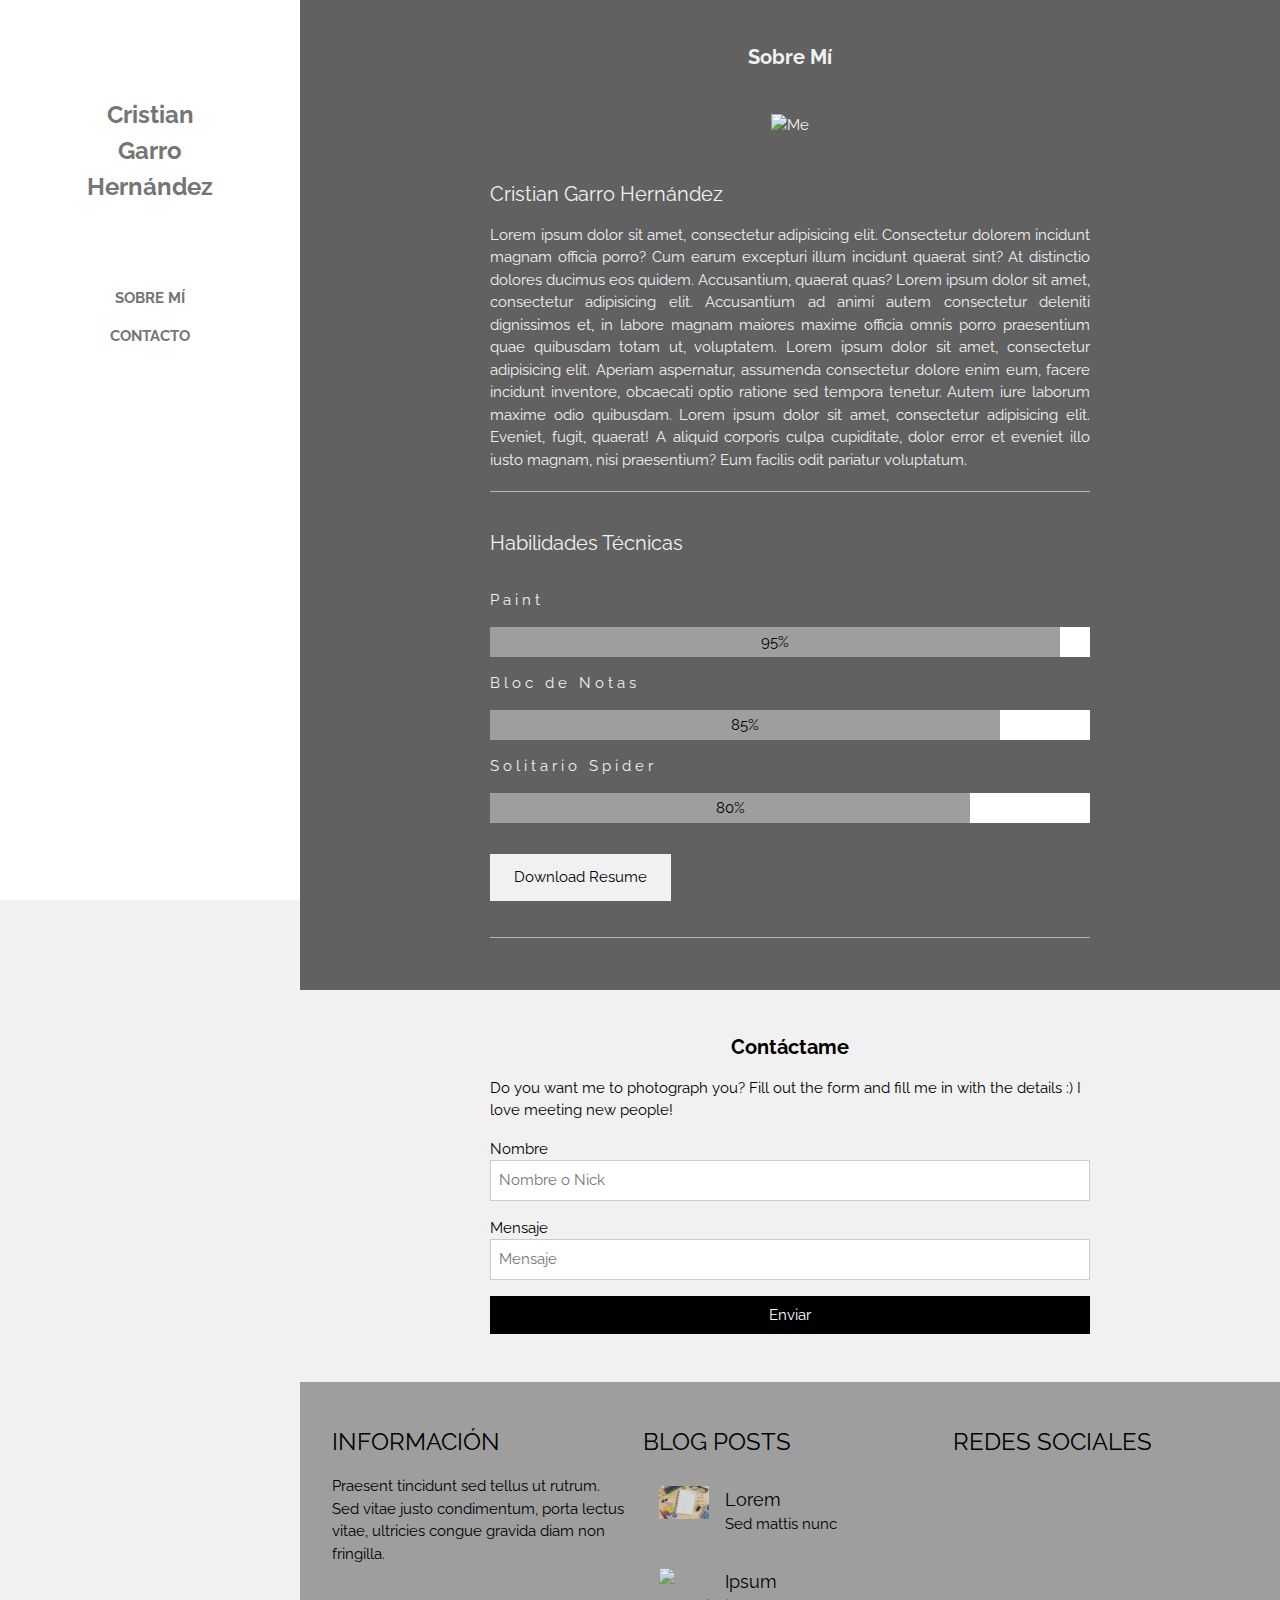
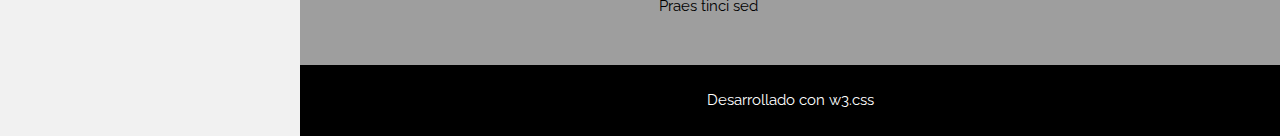
==== index.html @ d41e89d1 "Agregado de img y actualizado de index.html" ====
<!DOCTYPE html>
<html lang="en">
<title>Mi Página</title>
<meta charset="UTF-8">
<meta name="viewport" content="width=device-width, initial-scale=1">
<link rel="stylesheet" href="https://www.w3schools.com/w3css/4/w3.css">
<link rel="stylesheet" href="https://fonts.googleapis.com/css?family=Raleway">
<link rel="stylesheet" href="https://use.fontawesome.com/releases/v5.7.1/css/all.css" integrity="sha384-fnmOCqbTlWIlj8LyTjo7mOUStjsKC4pOpQbqyi7RrhN7udi9RwhKkMHpvLbHG9Sr" crossorigin="anonymous">
<link rel="shortcut icon" type="image/x-icon" href="img/icono.jpg" />
<style>
    body,h1,h2,h3,h4,h5 {font-family: "Raleway", sans-serif}
    .w3-third img{margin-bottom: -6px; opacity: 0.8; cursor: pointer}
    .w3-third img:hover{opacity: 1}
</style>
<body class="w3-light-grey w3-content" style="max-width:1600px">

<!-- Sidebar/menu -->
<nav class="w3-sidebar w3-bar-block w3-white w3-animate-left w3-text-grey w3-collapse w3-top w3-center" style="z-index:3;width:300px;font-weight:bold" id="mySidebar"><br>
    <h3 class="w3-padding-64 w3-center"><b>Cristian<br>Garro<br>Hernández</b></h3>
    <a href="javascript:void(0)" onclick="w3_close()" class="w3-bar-item w3-button w3-padding w3-hide-large">CLOSE</a>
    <!--<a href="#" onclick="w3_close()" class="w3-bar-item w3-button">PORTFOLIO</a>-->
    <a href="#about" onclick="w3_close()" class="w3-bar-item w3-button">SOBRE MÍ</a>
    <a href="#contact" onclick="w3_close()" class="w3-bar-item w3-button">CONTACTO</a>
</nav>

<!-- Top menu on small screens -->
<header class="w3-container w3-top w3-hide-large w3-white w3-xlarge w3-padding-16">
    <span class="w3-left w3-padding">Cristian Garro</span>
    <a href="javascript:void(0)" class="w3-right w3-button w3-white" onclick="w3_open()">☰</a>
</header>

<!-- Overlay effect when opening sidebar on small screens -->
<div class="w3-overlay w3-hide-large w3-animate-opacity" onclick="w3_close()" style="cursor:pointer" title="close side menu" id="myOverlay"></div>

<!-- !PAGE CONTENT! -->
<div class="w3-main" style="margin-left:300px">

    <!-- Push down content on small screens -->
    <div class="w3-hide-large" style="margin-top:83px"></div>



    <!-- Modal for full size images on click-->
    <div id="modal01" class="w3-modal w3-black" style="padding-top:0" onclick="this.style.display='none'">
        <span class="w3-button w3-black w3-xlarge w3-display-topright">×</span>
        <div class="w3-modal-content w3-animate-zoom w3-center w3-transparent w3-padding-64">
            <img id="img01" class="w3-image">
            <p id="caption"></p>
        </div>
    </div>

    <!-- About section -->
    <div class="w3-container w3-dark-grey w3-center w3-text-light-grey w3-padding-32" id="about">
        <h4><b>Sobre Mí</b></h4>
        <img src="C:\Users\Public\Pictures\Sample Pictures/koala.jpg" alt="Me" class="w3-image w3-padding-32" width="600" height="650">
        <div class="w3-content w3-justify" style="max-width:600px">
            <h4>Cristian Garro Hernández</h4>
            <p>
                Lorem ipsum dolor sit amet, consectetur adipisicing elit. Consectetur dolorem incidunt magnam officia porro? Cum earum excepturi illum incidunt quaerat sint? At distinctio dolores ducimus eos quidem. Accusantium, quaerat quas?
                Lorem ipsum dolor sit amet, consectetur adipisicing elit. Accusantium ad animi autem consectetur deleniti dignissimos et, in labore magnam maiores maxime officia omnis porro praesentium quae quibusdam totam ut, voluptatem.
                Lorem ipsum dolor sit amet, consectetur adipisicing elit. Aperiam aspernatur, assumenda consectetur dolore enim eum, facere incidunt inventore, obcaecati optio ratione sed tempora tenetur. Autem iure laborum maxime odio quibusdam.
                Lorem ipsum dolor sit amet, consectetur adipisicing elit. Eveniet, fugit, quaerat! A aliquid corporis culpa cupiditate, dolor error et eveniet illo iusto magnam, nisi praesentium? Eum facilis odit pariatur voluptatum.
            </p>

            <hr class="w3-opacity">
            <h4 class="w3-padding-16">Habilidades Técnicas</h4>
            <p class="w3-wide">Paint</p>
            <div class="w3-white">
                <div class="w3-container w3-padding-small w3-center w3-grey" style="width:95%">95%</div>
            </div>
            <p class="w3-wide">Bloc de Notas</p>
            <div class="w3-white">
                <div class="w3-container w3-padding-small w3-center w3-grey" style="width:85%">85%</div>
            </div>
            <p class="w3-wide">Solitario Spider</p>
            <div class="w3-white">
                <div class="w3-container w3-padding-small w3-center w3-grey" style="width:80%">80%</div>
            </div>
            <p><button class="w3-button w3-light-grey w3-padding-large w3-margin-top w3-margin-bottom">Download Resume</button></p>
            <hr class="w3-opacity">

        </div>
    </div>

    <!-- Contact section -->
    <div class="w3-container w3-light-grey w3-padding-32 w3-padding-large" id="contact">
        <div class="w3-content" style="max-width:600px">
            <h4 class="w3-center"><b>Contáctame</b></h4>
            <p>Do you want me to photograph you? Fill out the form and fill me in with the details :) I love meeting new people!</p>
            <form method="POST" action="https://formspree.io/nanow1021@gmail.com">
                <div class="w3-section">
                    <label>Nombre</label>
                    <input class="w3-input w3-border" type="text" name="name" placeholder="Nombre o Nick">
                </div>
                <div class="w3-section">
                    <label>Mensaje</label>
                    <input class="w3-input w3-border" type="text" name="message" placeholder="Mensaje">
                </div>
                <button type="submit" class="w3-button w3-block w3-black w3-margin-bottom">Enviar</button>
            </form>


        </div>
    </div>

    <!-- Footer -->
    <footer class="w3-container w3-padding-32 w3-grey">
        <div class="w3-row-padding">
            <div class="w3-third">
                <h3>INFORMACIÓN</h3>
                <p>Praesent tincidunt sed tellus ut rutrum. Sed vitae justo condimentum, porta lectus vitae, ultricies congue gravida diam non fringilla.</p>
            </div>

            <div class="w3-third">
                <h3>BLOG POSTS</h3>
                <ul class="w3-ul">
                    <a href="https://www.google.cl/" style="text-decoration: none">
                        <li class="w3-padding-16 w3-hover-black">
                            <img src="img/escritorio.jpg" class="w3-left w3-margin-right" style="width:50px">
                            <span class="w3-large">Lorem</span><br>
                            <span>Sed mattis nunc</span>
                        </li>
                    </a>
                    <li class="w3-padding-16 w3-hover-black">
                        <img src="/w3images/gondol.jpg" class="w3-left w3-margin-right" style="width:50px">
                        <span class="w3-large">Ipsum</span><br>
                        <span>Praes tinci sed</span>
                    </li>
                </ul>
            </div>

            <div class="w3-third">

                <h3>REDES SOCIALES</h3>
                <p>
                    <span class="w3-tag w3-grey w3-xxlarge w3-margin-bottom">
                        <a href="https://www.facebook.com/">
                            <i class="fab fa-facebook w3-hover-opacity"></i>
                        </a>
                    </span>
                    <span class="w3-tag w3-grey w3-xxlarge w3-margin-bottom">
                        <a href="https://www.instagram.com/">
                            <i class="fab fa-instagram w3-hover-opacity"></i>
                        </a>
                    </span>
                    <span class="w3-tag w3-grey w3-xxlarge w3-margin-bottom">
                        <a href="https://www.twitter.com/">
                            <i class="fab fa-twitter w3-hover-opacity"></i>
                        </a>
                    </span>
                    <br>
                    <span class="w3-tag w3-grey w3-xxlarge w3-margin-bottom">
                        <a href="https://cl.linkedin.com/">
                            <i class="fab fa-linkedin w3-hover-opacity"></i>
                        </a>
                    </span>
                    <span class="w3-tag w3-grey w3-xxlarge w3-margin-bottom">
                        <a href="https://github.com/">
                            <i class="fab fa-github w3-hover-opacity"></i>
                        </a>
                    </span>
                    <span class="w3-tag w3-grey w3-xxlarge w3-margin-bottom">
                        <a href="https://www.youtube.com/">
                            <i class="fab fa-youtube w3-hover-opacity"></i>
                        </a>
                    </span>
                </p>
            </div>
        </div>
    </footer>

    <div class="w3-black w3-center w3-padding-24">Desarrollado con <a href="https://www.w3schools.com/w3css/default.asp" title="W3.CSS" target="_blank" class="w3-hover-opacity" style="text-decoration: none">w3.css</a></div>

    <!-- End page content -->
</div>

<script>
    // Script to open and close sidebar
    function w3_open() {
        document.getElementById("mySidebar").style.display = "block";
        document.getElementById("myOverlay").style.display = "block";
    }

    function w3_close() {
        document.getElementById("mySidebar").style.display = "none";
        document.getElementById("myOverlay").style.display = "none";
    }

    // Modal Image Gallery
    function onClick(element) {
        document.getElementById("img01").src = element.src;
        document.getElementById("modal01").style.display = "block";
        var captionText = document.getElementById("caption");
        captionText.innerHTML = element.alt;
    }

</script>


</body>
</html>
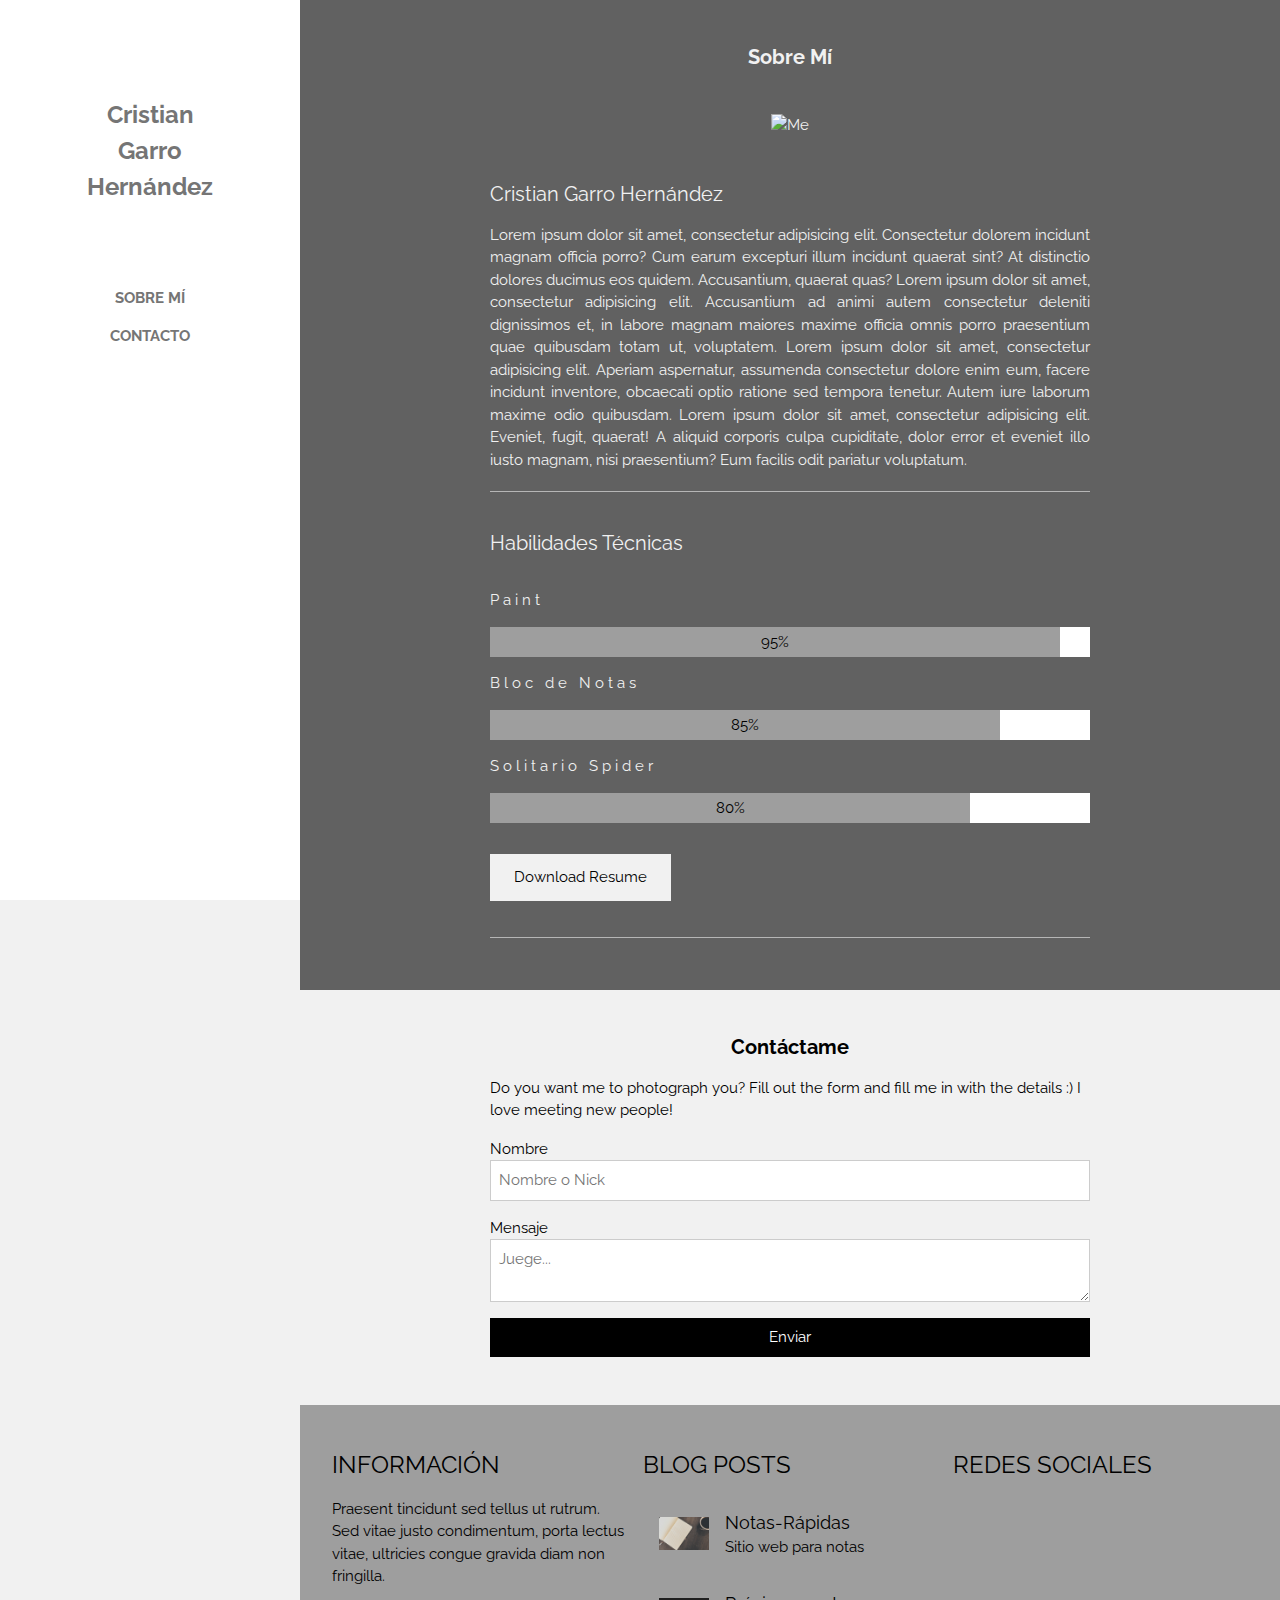
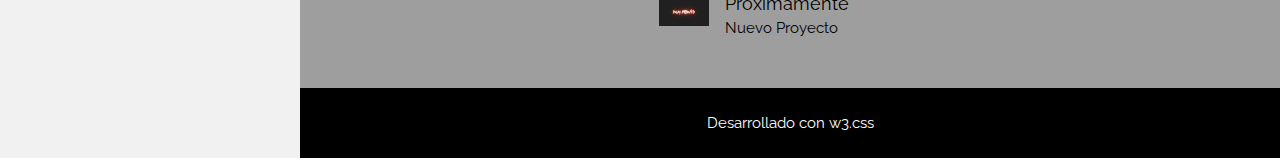
==== commit d97486df: "Actualizar" ====
--- a/index.html
+++ b/index.html
@@ -1,17 +1,14 @@
 <!DOCTYPE html>
 <html lang="en">
+<link rel="stylesheet" href="css/style.css">
 <title>Mi Página</title>
 <meta charset="UTF-8">
 <meta name="viewport" content="width=device-width, initial-scale=1">
 <link rel="stylesheet" href="https://www.w3schools.com/w3css/4/w3.css">
 <link rel="stylesheet" href="https://fonts.googleapis.com/css?family=Raleway">
 <link rel="stylesheet" href="https://use.fontawesome.com/releases/v5.7.1/css/all.css" integrity="sha384-fnmOCqbTlWIlj8LyTjo7mOUStjsKC4pOpQbqyi7RrhN7udi9RwhKkMHpvLbHG9Sr" crossorigin="anonymous">
-<link rel="shortcut icon" type="image/x-icon" href="img/icono.jpg" />
-<style>
-    body,h1,h2,h3,h4,h5 {font-family: "Raleway", sans-serif}
-    .w3-third img{margin-bottom: -6px; opacity: 0.8; cursor: pointer}
-    .w3-third img:hover{opacity: 1}
-</style>
+<link rel="stylesheet" href="css/style.css">
+<link rel="shortcut icon" type="image/x-icon" href="img/icono.png " />
 <body class="w3-light-grey w3-content" style="max-width:1600px">
 
 <!-- Sidebar/menu -->
@@ -25,7 +22,7 @@
 
 <!-- Top menu on small screens -->
 <header class="w3-container w3-top w3-hide-large w3-white w3-xlarge w3-padding-16">
-    <span class="w3-left w3-padding">Cristian Garro</span>
+    <span class="w3-left w3-padding">Nano</span>
     <a href="javascript:void(0)" class="w3-right w3-button w3-white" onclick="w3_open()">☰</a>
 </header>
 
@@ -52,7 +49,7 @@
     <!-- About section -->
     <div class="w3-container w3-dark-grey w3-center w3-text-light-grey w3-padding-32" id="about">
         <h4><b>Sobre Mí</b></h4>
-        <img src="C:\Users\Public\Pictures\Sample Pictures/koala.jpg" alt="Me" class="w3-image w3-padding-32" width="600" height="650">
+        <img src="img/me.jpg" alt="Me" class="w3-image w3-padding-32" width="600" height="650">
         <div class="w3-content w3-justify" style="max-width:600px">
             <h4>Cristian Garro Hernández</h4>
             <p>
@@ -94,7 +91,7 @@
                 </div>
                 <div class="w3-section">
                     <label>Mensaje</label>
-                    <input class="w3-input w3-border" type="text" name="message" placeholder="Mensaje">
+                    <textarea class="w3-input w3-border" type="text" name="message" placeholder="Juege..."></textarea>
                 </div>
                 <button type="submit" class="w3-button w3-block w3-black w3-margin-bottom">Enviar</button>
             </form>
@@ -114,18 +111,20 @@
             <div class="w3-third">
                 <h3>BLOG POSTS</h3>
                 <ul class="w3-ul">
-                    <a href="https://www.google.cl/" style="text-decoration: none">
+                    <a href="http://notas-rapidas.website/">
                         <li class="w3-padding-16 w3-hover-black">
-                            <img src="img/escritorio.jpg" class="w3-left w3-margin-right" style="width:50px">
-                            <span class="w3-large">Lorem</span><br>
-                            <span>Sed mattis nunc</span>
+                            <img src="img/escritorio1.jpg" class="w3-left w3-margin-right" style="width:50pX; padding-top: 8px">
+                            <span class="w3-large">Notas-Rápidas</span><br>
+                            <span>Sitio web para notas</span>
                         </li>
                     </a>
-                    <li class="w3-padding-16 w3-hover-black">
-                        <img src="/w3images/gondol.jpg" class="w3-left w3-margin-right" style="width:50px">
-                        <span class="w3-large">Ipsum</span><br>
-                        <span>Praes tinci sed</span>
-                    </li>
+                    <a href="http://www.google.cl/">
+                        <li class="w3-padding-16 w3-hover-black">
+                            <img src="img/proximamente.jpg" class="w3-left w3-margin-right" style="width:50px; padding-top: 8px">
+                            <span class="w3-large">Próximamente</span><br>
+                            <span>Nuevo Proyecto</span>
+                        </li>
+                    </a>
                 </ul>
             </div>
 
@@ -169,7 +168,7 @@
         </div>
     </footer>
 
-    <div class="w3-black w3-center w3-padding-24">Desarrollado con <a href="https://www.w3schools.com/w3css/default.asp" title="W3.CSS" target="_blank" class="w3-hover-opacity" style="text-decoration: none">w3.css</a></div>
+    <div class="w3-black w3-center w3-padding-24">Desarrollado con <a href="https://www.w3schools.com/w3css/default.asp" title="W3.CSS" target="_blank" class="w3-hover-opacity">w3.css</a></div>
 
     <!-- End page content -->
 </div>
--- a/css/style.css
+++ b/css/style.css
@@ -0,0 +1,15 @@
+body,h1,h2,h3,h4,h5{
+    font-family: "Raleway", sans-serif;
+}
+
+.w3-third img {
+    margin-bottom: -6px; opacity: 0.8; cursor: pointer;
+}
+
+.w3-third img:hover{
+    opacity: 1;
+}
+
+a{
+    text-decoration: none;
+}
--- a/css/style.css
+++ b/css/style.css
@@ -0,0 +1,15 @@
+body,h1,h2,h3,h4,h5{
+    font-family: "Raleway", sans-serif;
+}
+
+.w3-third img {
+    margin-bottom: -6px; opacity: 0.8; cursor: pointer;
+}
+
+.w3-third img:hover{
+    opacity: 1;
+}
+
+a{
+    text-decoration: none;
+}
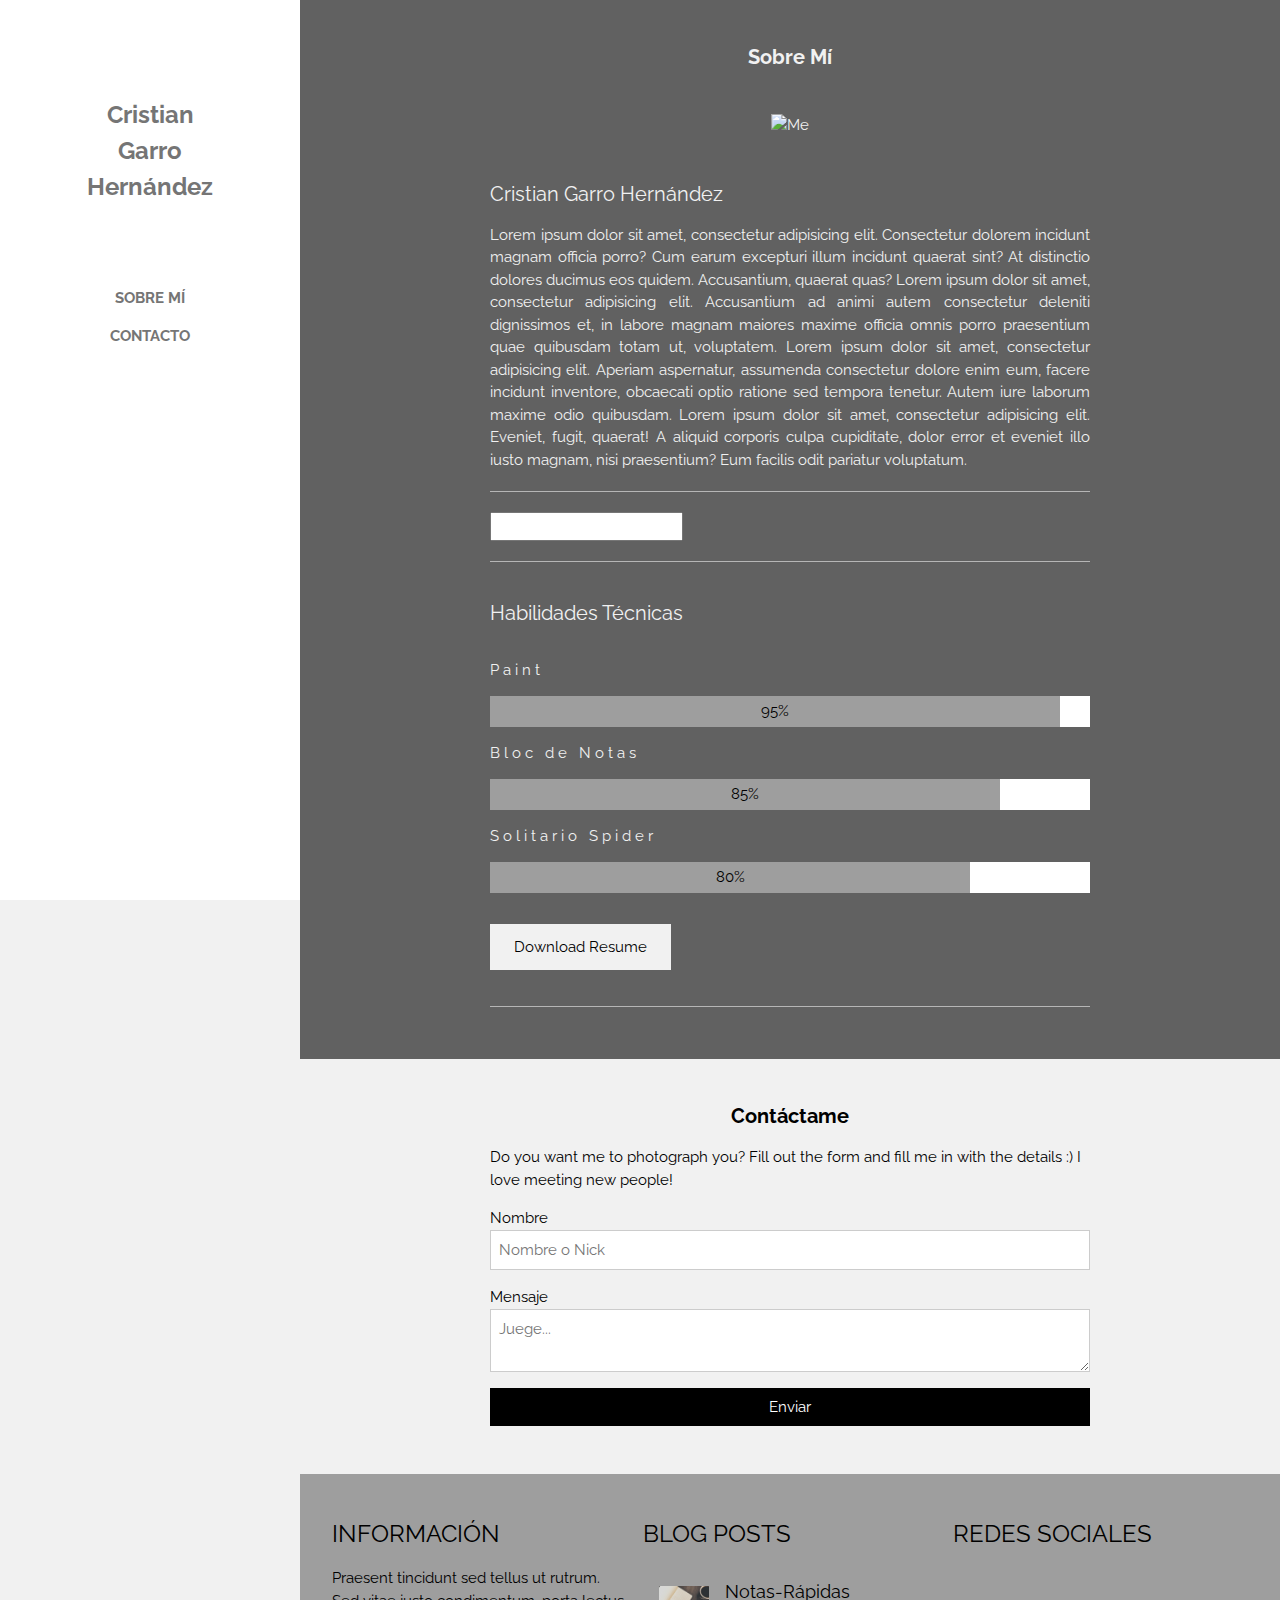
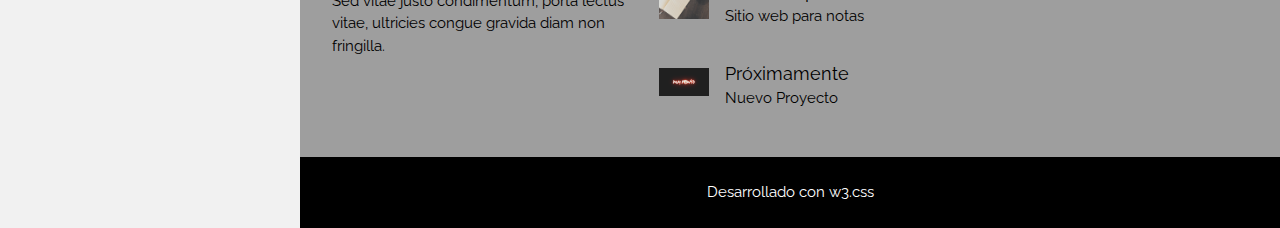
==== commit 9b954740: "Update index.html" ====
--- a/index.html
+++ b/index.html
@@ -59,6 +59,8 @@
                 Lorem ipsum dolor sit amet, consectetur adipisicing elit. Eveniet, fugit, quaerat! A aliquid corporis culpa cupiditate, dolor error et eveniet illo iusto magnam, nisi praesentium? Eum facilis odit pariatur voluptatum.
             </p>
 
+            <hr class="w3-opacity">
+                            <input type="text">
             <hr class="w3-opacity">
             <h4 class="w3-padding-16">Habilidades Técnicas</h4>
             <p class="w3-wide">Paint</p>
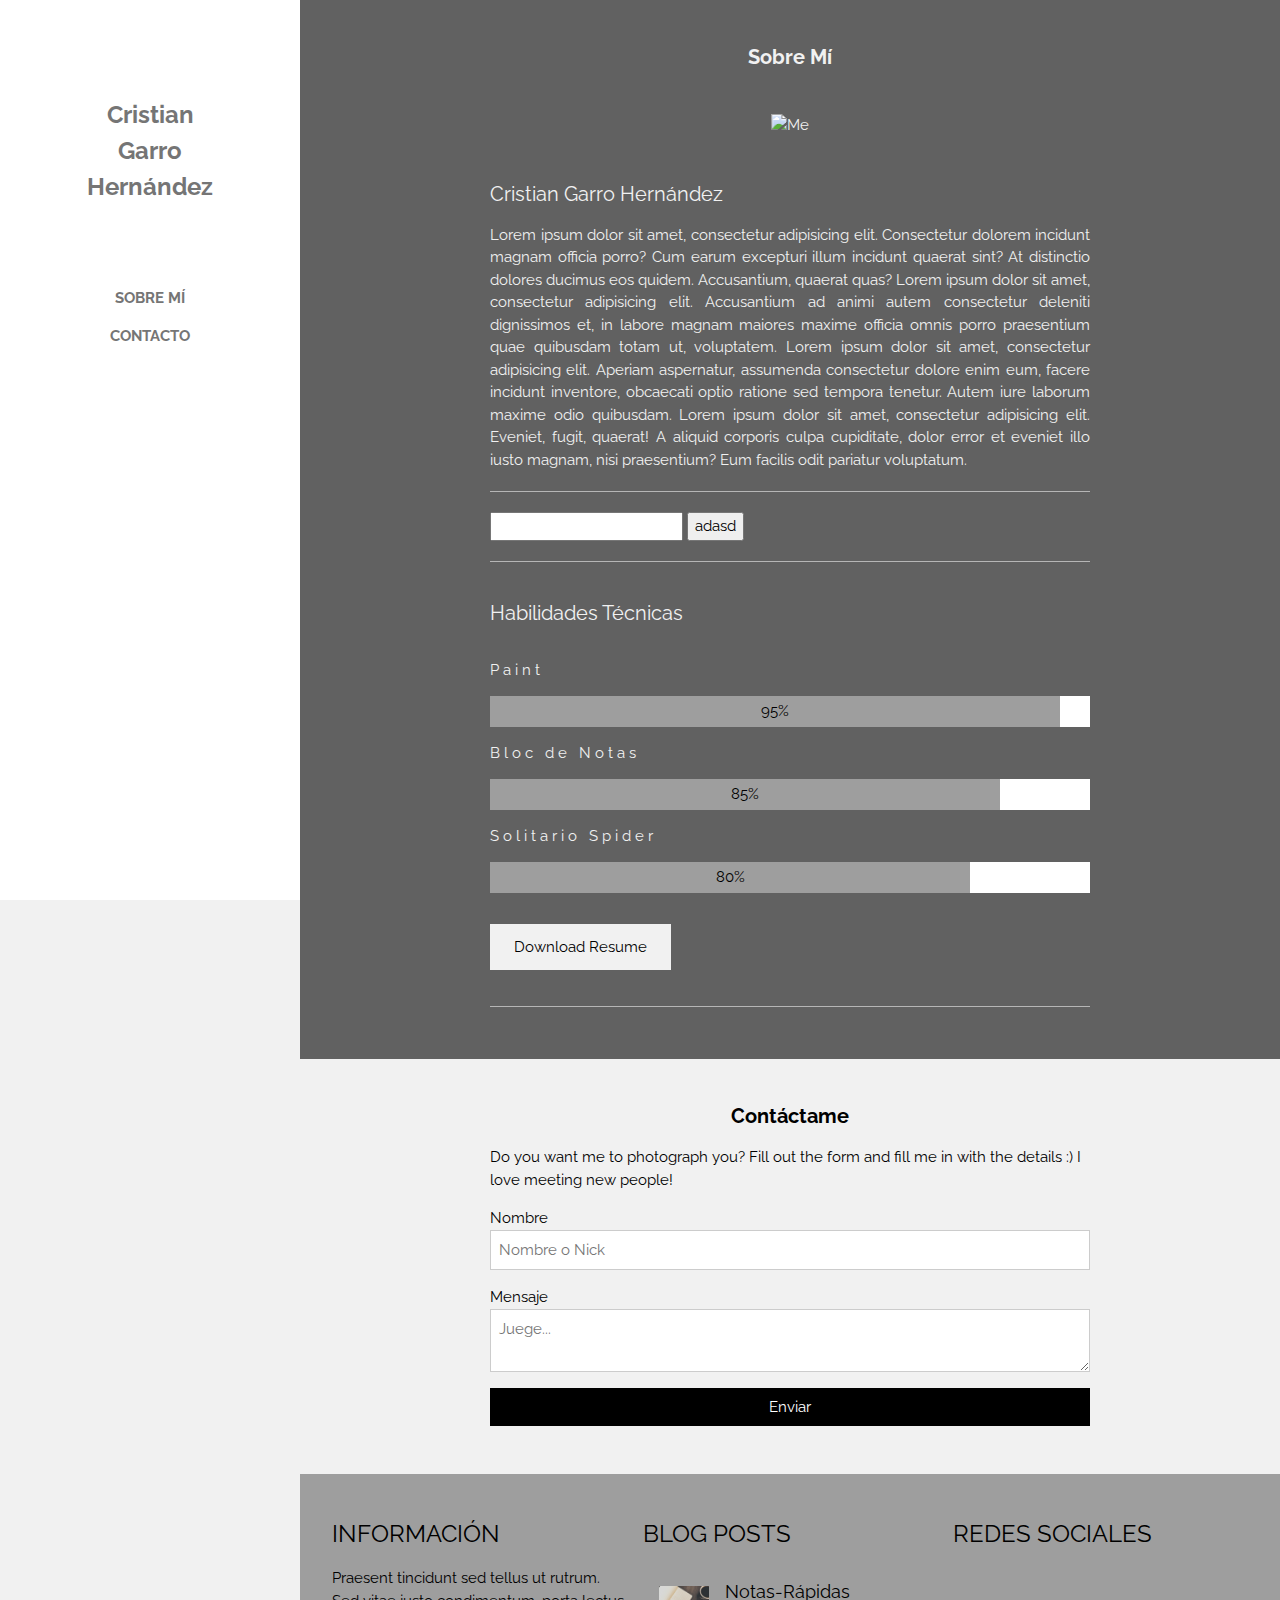
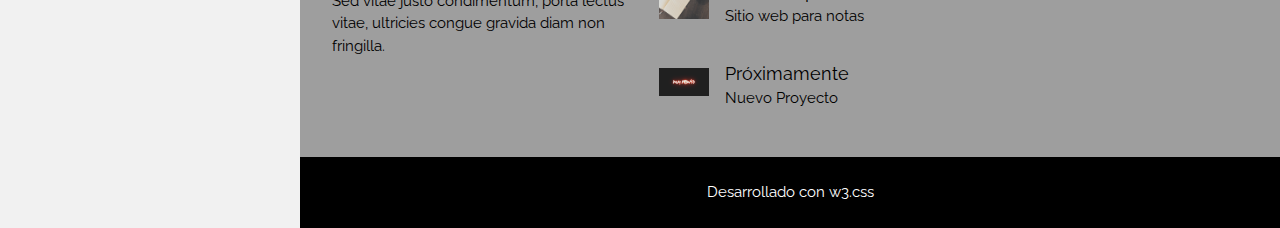
==== commit 43242f5c: "Update index.html" ====
--- a/index.html
+++ b/index.html
@@ -60,7 +60,8 @@
             </p>
 
             <hr class="w3-opacity">
-                            <input type="text">
+                <input id="input" type="text">
+                <button onclick="onClickButton()">adasd</button>
             <hr class="w3-opacity">
             <h4 class="w3-padding-16">Habilidades Técnicas</h4>
             <p class="w3-wide">Paint</p>
@@ -195,6 +196,15 @@
         captionText.innerHTML = element.alt;
     }
 
+    function onClickButton(){
+        var text = document.getElementById("input").value;
+        // alert(text);
+
+        fetch('https://mindicador.cl/api')
+            .then((response) => response.json())
+            .then((data) => alert(JSON.stringify(data)));
+    }
+
 </script>
 
 
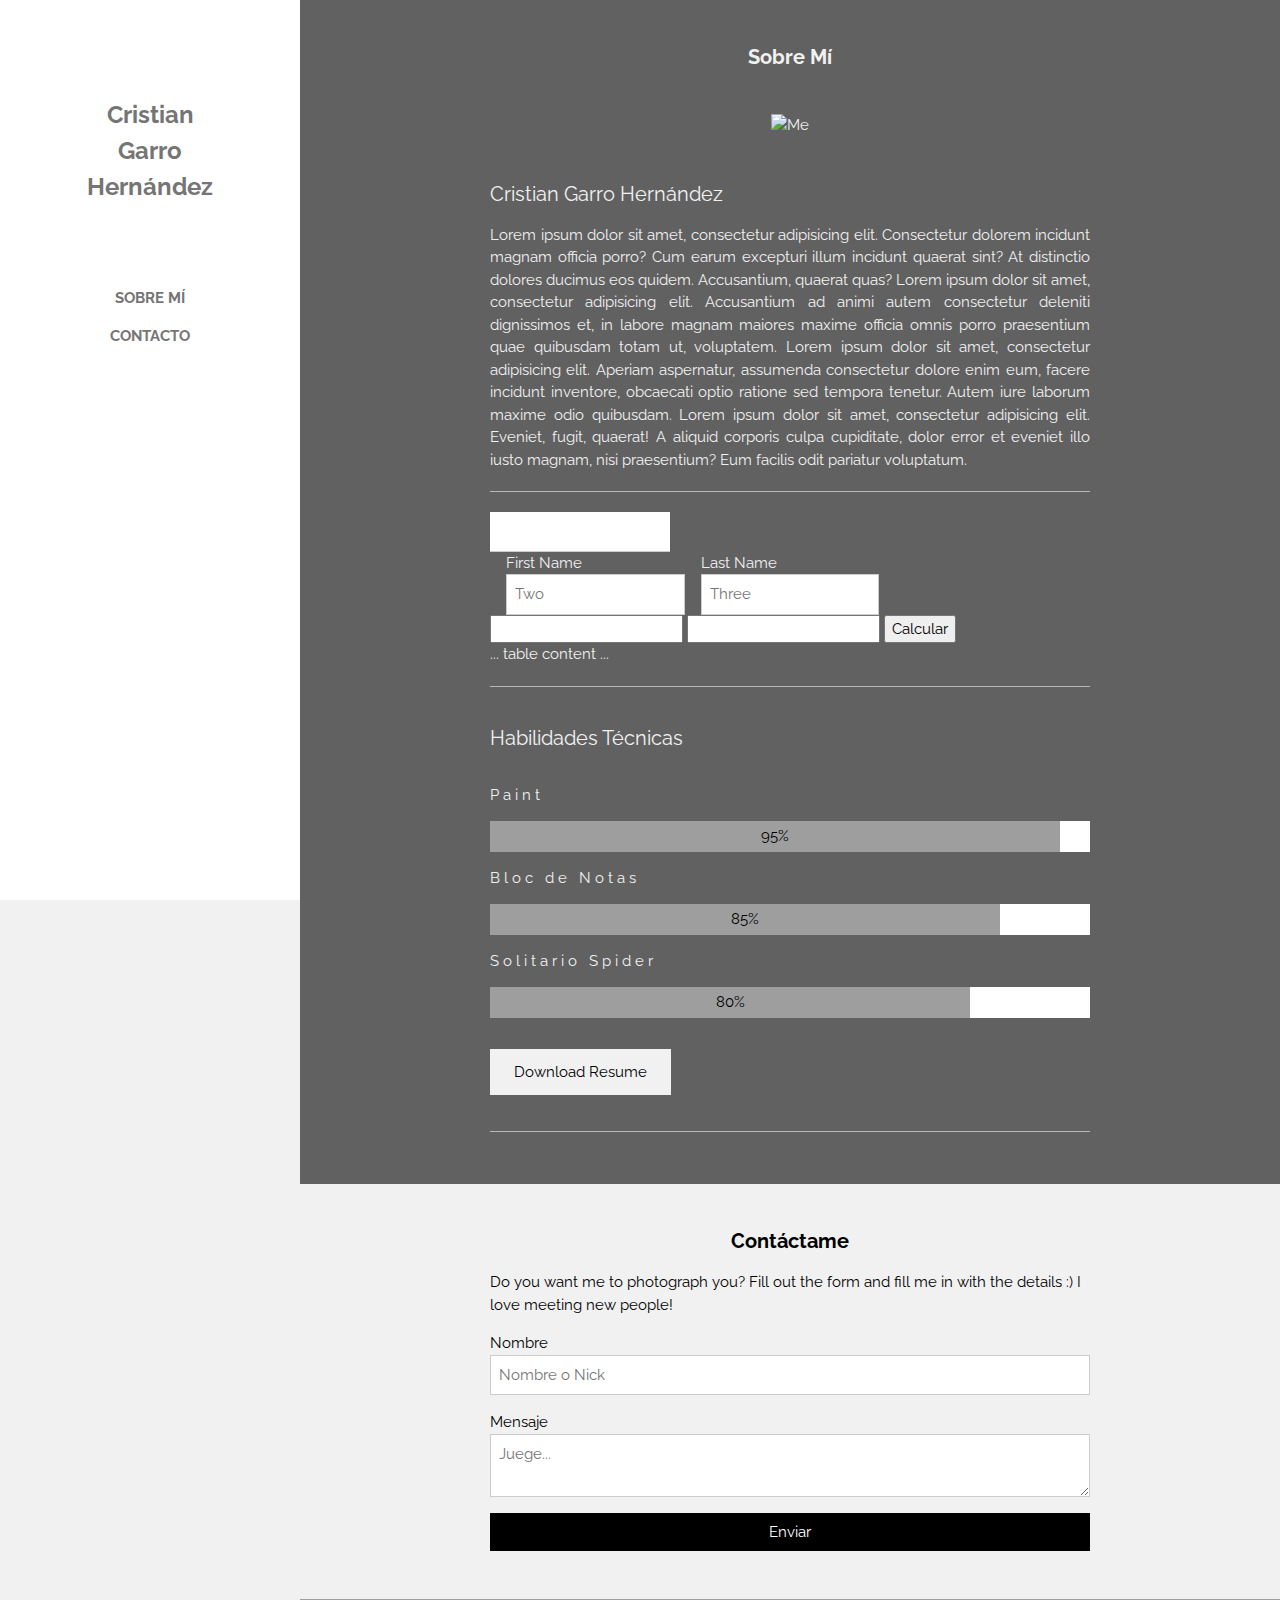
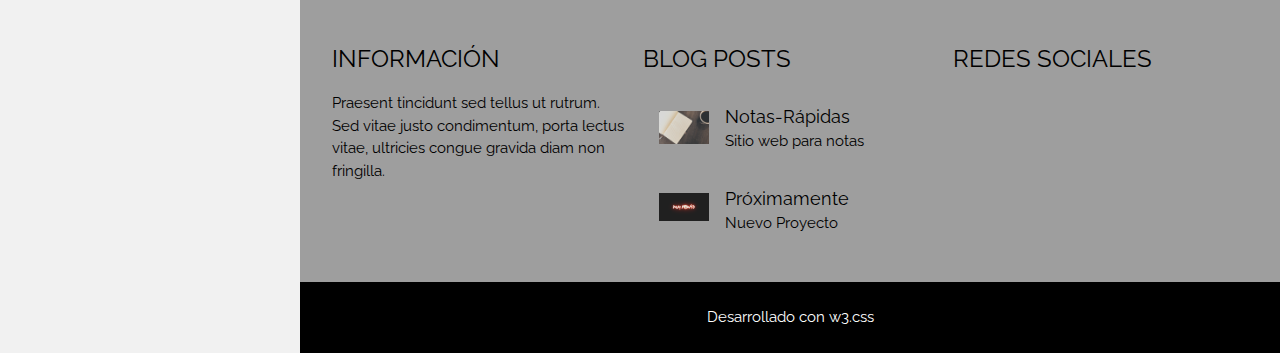
==== commit c3306c2c: "Update index.html" ====
--- a/index.html
+++ b/index.html
@@ -60,8 +60,32 @@
             </p>
 
             <hr class="w3-opacity">
-                <input id="input" type="text">
-                <button onclick="onClickButton()">adasd</button>
+            
+            <input class="w3-input w3-animate-input" type="text" style="width:30%">
+
+            <div class="w3-row-padding">
+                <div class="w3-third">
+                  <label>First Name</label>
+                  <input class="w3-input w3-border" type="text" placeholder="Two">
+                </div>
+                <div class="w3-third">
+                  <label>Last Name</label>
+                  <input class="w3-input w3-border" type="text" placeholder="Three">
+                </div>
+              </div>
+
+
+                <input id="valor-in" type="number">
+                <input id="input2" type="text">
+                <button onclick="getValues()">Calcular</button>
+
+
+                <div class="w3-responsive">
+                    <table class="w3-table-all">
+                      ... table content ...
+                    </table>
+                  </div>
+
             <hr class="w3-opacity">
             <h4 class="w3-padding-16">Habilidades Técnicas</h4>
             <p class="w3-wide">Paint</p>
@@ -196,14 +220,41 @@
         captionText.innerHTML = element.alt;
     }
 
-    function onClickButton(){
-        var text = document.getElementById("input").value;
-        // alert(text);
+    function formatNumber(floatValue = 0, decimals = 0, multiplier = 1) {
+        let floatMultiplied = floatValue * multiplier;
+        let stringFloat = floatMultiplied + "";
+        let arraySplitFloat = stringFloat.split(".");
+        let decimalsValue = "0";
+        if (arraySplitFloat.length > 1) {
+            decimalsValue = arraySplitFloat[1].slice(0, decimals);
+        }
+        let integerValue = arraySplitFloat[0];
+        let arrayFullStringValue = [integerValue, decimalsValue];
+        let FullStringValue = arrayFullStringValue.join(".")
+        let floatFullValue = parseFloat(FullStringValue) + "";
+        let formatFloatFullValue = new Intl.NumberFormat('es-ES', { minimumFractionDigits: decimals }).format(floatFullValue);
+        return formatFloatFullValue;
+
+    }
+
+    function getValues(){
+        // Valor a calcular
+        var valorIn = document.getElementById("valor-in").value;
+        
 
         fetch('https://mindicador.cl/api')
             .then((response) => response.json())
-            .then((data) => alert(JSON.stringify(data)));
-    }
+            .then((data) => {
+                let uf = data.uf;
+                let valor = uf.valor;
+                let total = valor * text;
+
+                total = formatNumber(total, 2);
+                document.getElementById("input2").value = total;
+            });
+    }
+
+
 
 </script>
 
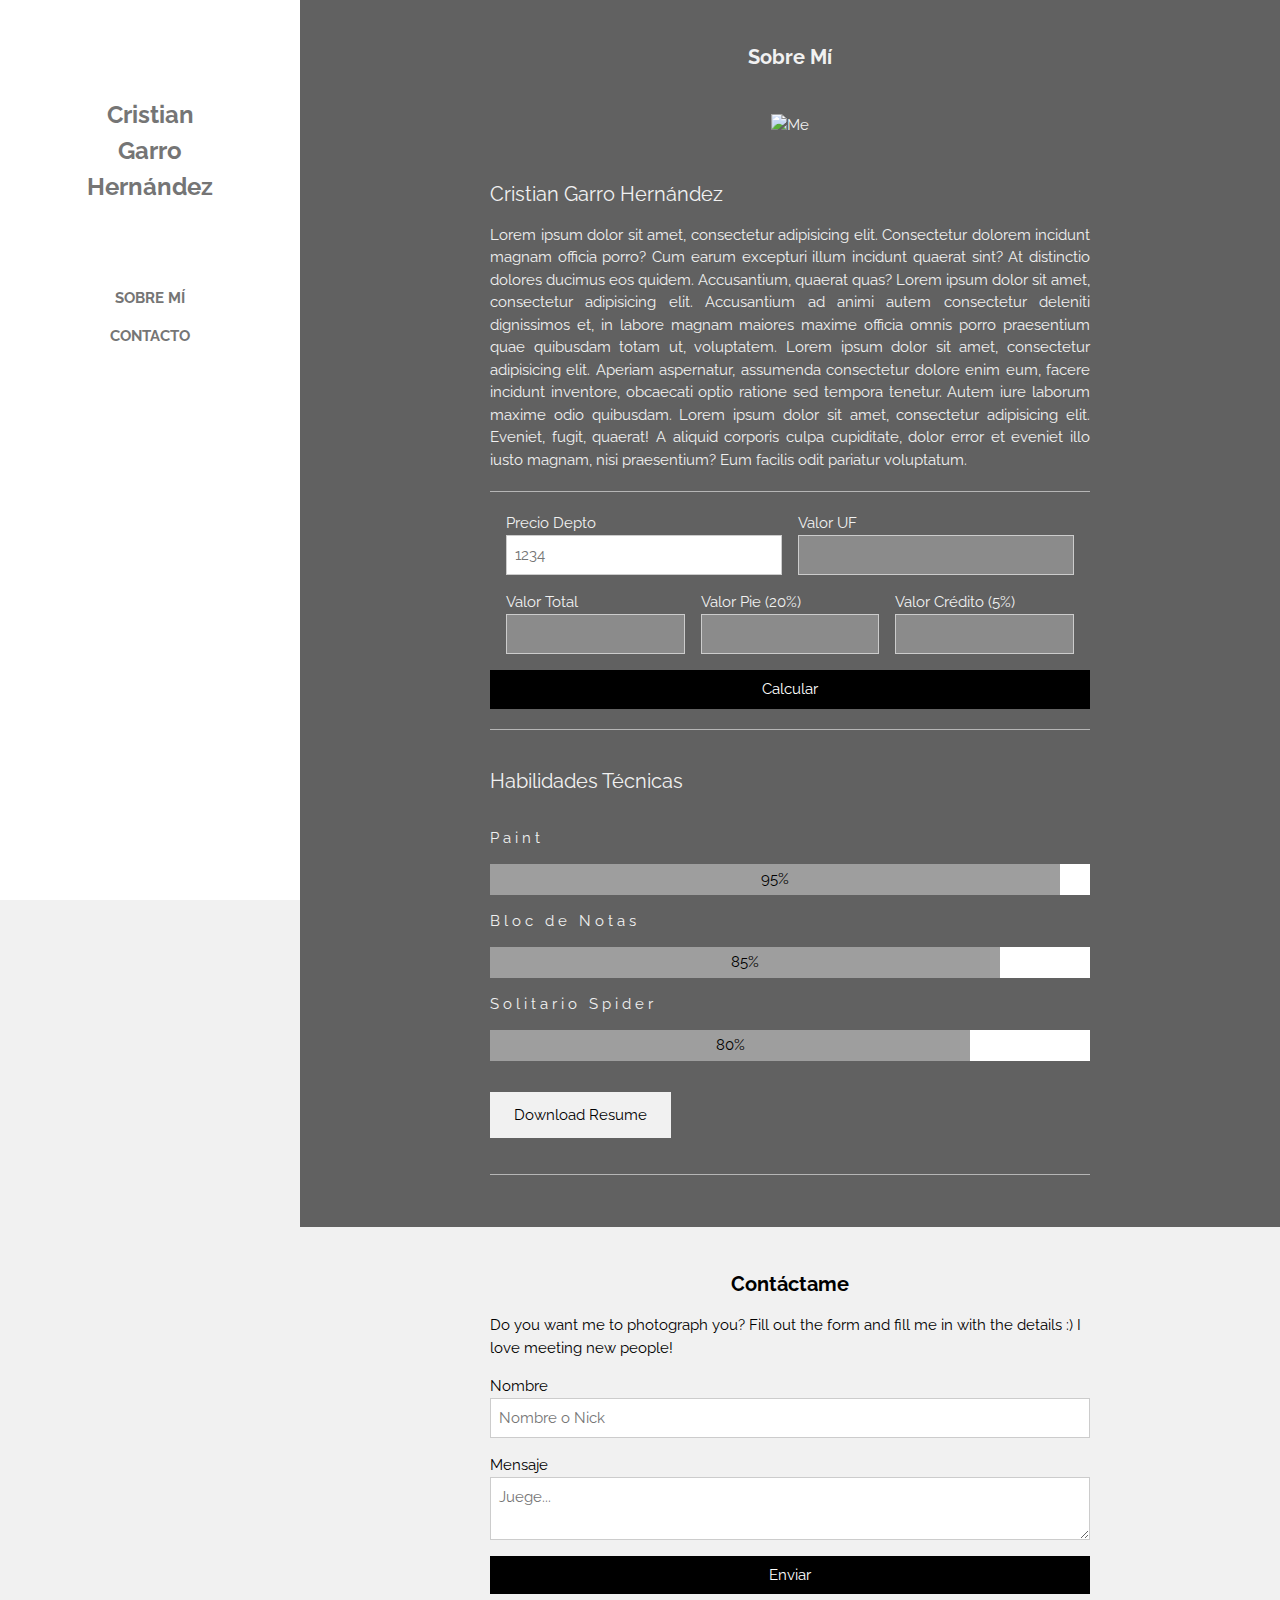
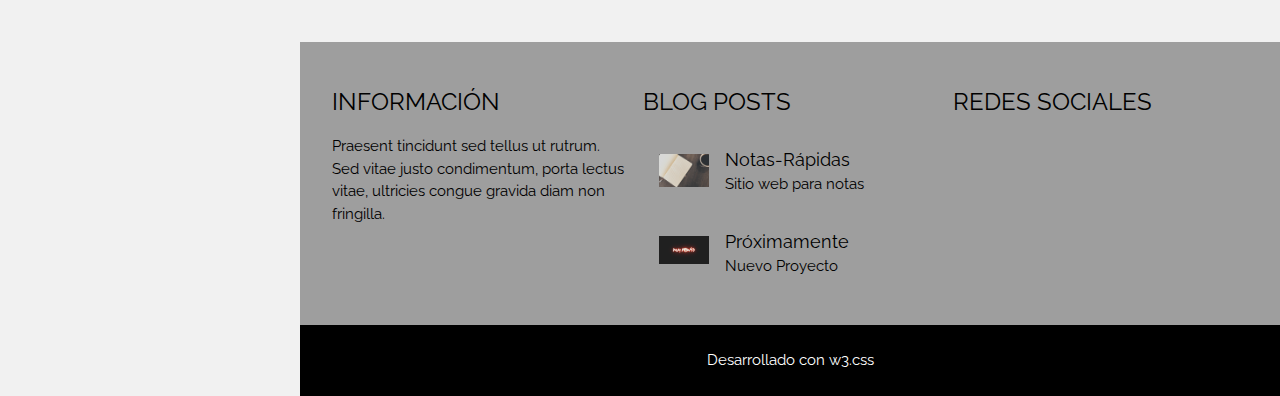
==== commit e7e16538: "Update index.html" ====
--- a/index.html
+++ b/index.html
@@ -60,31 +60,38 @@
             </p>
 
             <hr class="w3-opacity">
-            
-            <input class="w3-input w3-animate-input" type="text" style="width:30%">
+
 
             <div class="w3-row-padding">
+                <div class="w3-half">
+                  <label>Precio Depto</label>
+                  <input class="w3-input w3-border" type="number" id="precio" placeholder="1234">
+                </div>
+                <div class="w3-half">
+                  <label>Valor UF</label>
+                  <input class="w3-input w3-border" type="number" id="uf" disabled>
+                </div>
+                <!-- <button class="w3-btn w3-blue">Calcular</button> -->
+              </div>
+
+              <div class="w3-row-padding w3-padding-16">
                 <div class="w3-third">
-                  <label>First Name</label>
-                  <input class="w3-input w3-border" type="text" placeholder="Two">
+                    <label>Valor Total</label>
+                  <input class="w3-input w3-border" type="text" id="total" disabled>
                 </div>
                 <div class="w3-third">
-                  <label>Last Name</label>
-                  <input class="w3-input w3-border" type="text" placeholder="Three">
+                    <label>Valor Pie (20%)</label>
+                  <input class="w3-input w3-border" type="text" id="pie" disabled>
+                </div>
+                <div class="w3-third">
+                    <label>Valor Crédito (5%)</label>
+                  <input class="w3-input w3-border" type="text" id="credito" disabled>
                 </div>
               </div>
 
-
-                <input id="valor-in" type="number">
-                <input id="input2" type="text">
-                <button onclick="getValues()">Calcular</button>
-
-
-                <div class="w3-responsive">
-                    <table class="w3-table-all">
-                      ... table content ...
-                    </table>
-                  </div>
+                
+                <button class="w3-btn w3-block w3-black" onclick="getValues()">Calcular</button>
+
 
             <hr class="w3-opacity">
             <h4 class="w3-padding-16">Habilidades Técnicas</h4>
@@ -239,18 +246,29 @@
 
     function getValues(){
         // Valor a calcular
-        var valorIn = document.getElementById("valor-in").value;
+        var precio = document.getElementById("precio").value;
         
 
         fetch('https://mindicador.cl/api')
             .then((response) => response.json())
             .then((data) => {
                 let uf = data.uf;
-                let valor = uf.valor;
-                let total = valor * text;
-
-                total = formatNumber(total, 2);
-                document.getElementById("input2").value = total;
+                let valorUf = uf.valor;
+                let total = valorUf * precio;
+                
+                let pie = (Math.round(total) * 0.2);
+                let credito = pie * 0.05;
+
+                total = formatNumber(total);
+                pie = formatNumber(pie);
+                credito = formatNumber(credito);
+
+                document.getElementById("uf").value = valorUf;
+
+                document.getElementById("total").value = total;
+                document.getElementById("pie").value = pie;
+                document.getElementById("credito").value = credito;
+
             });
     }
 
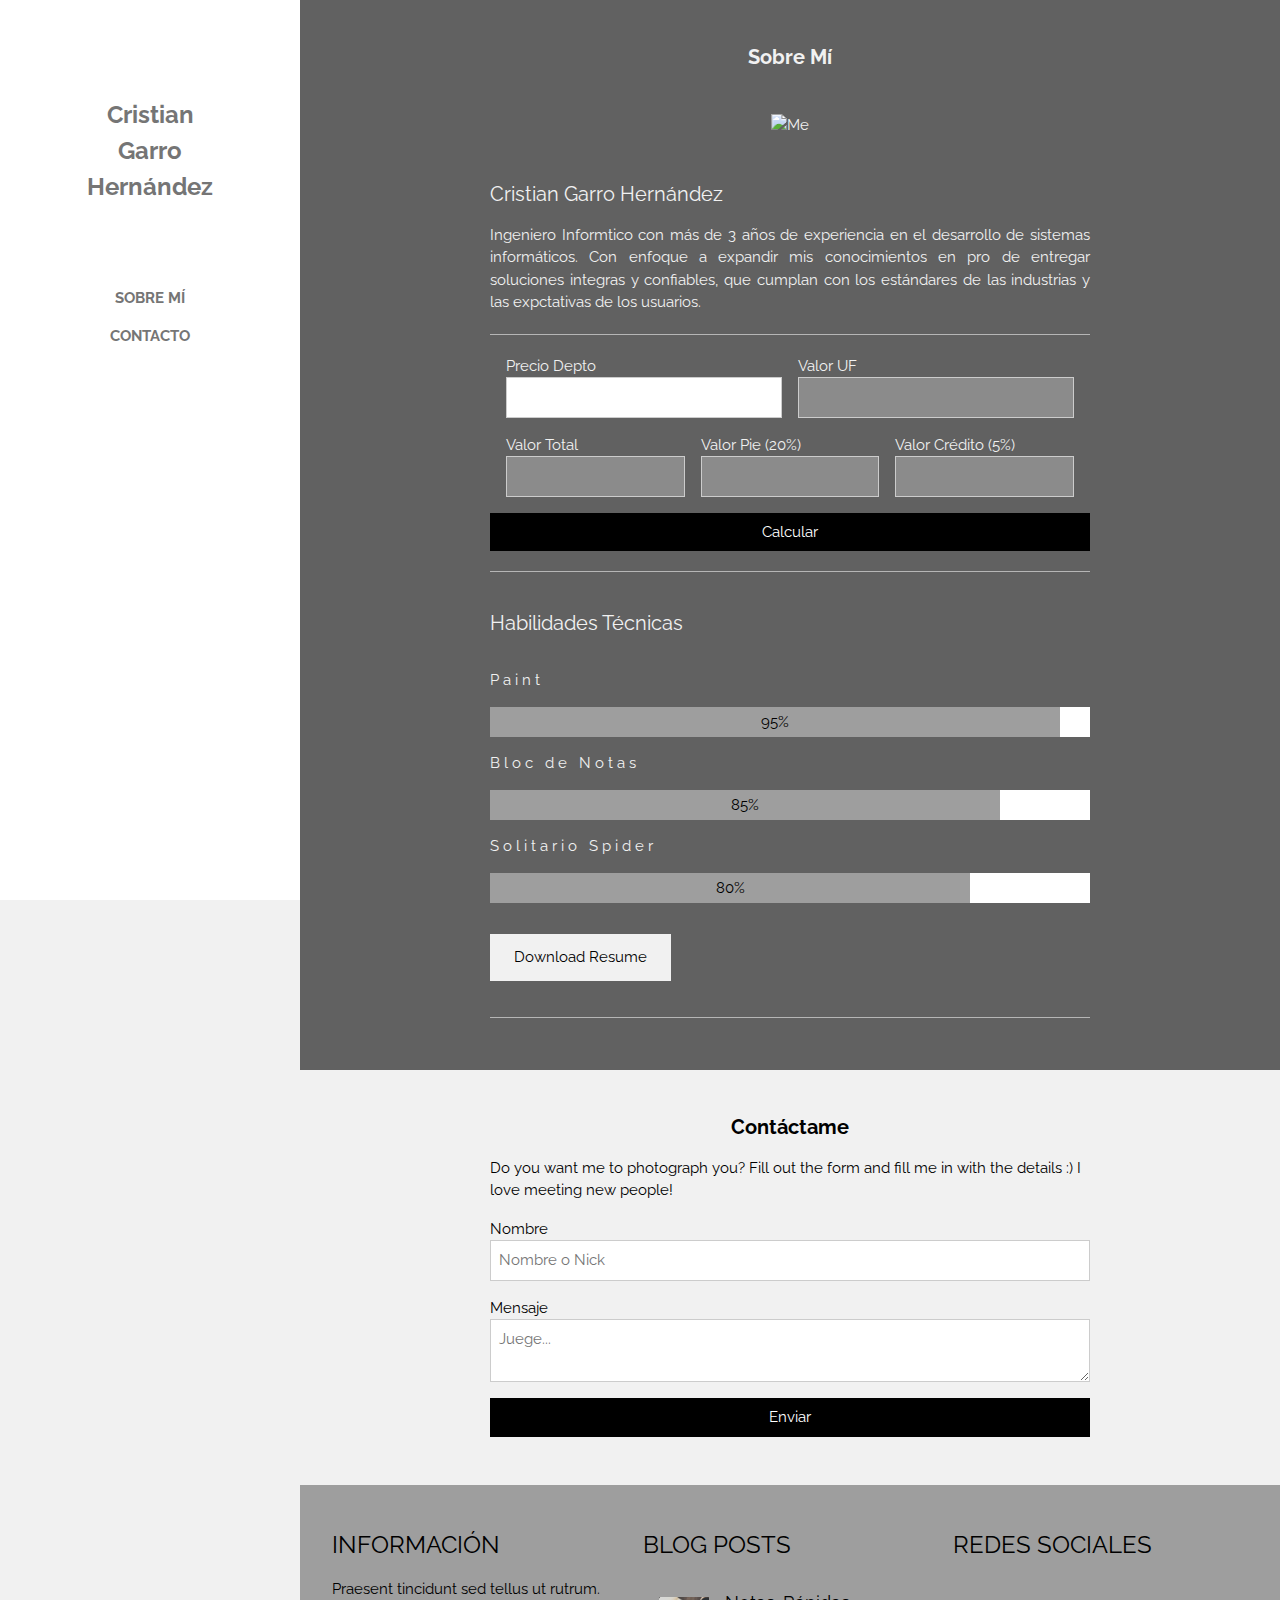
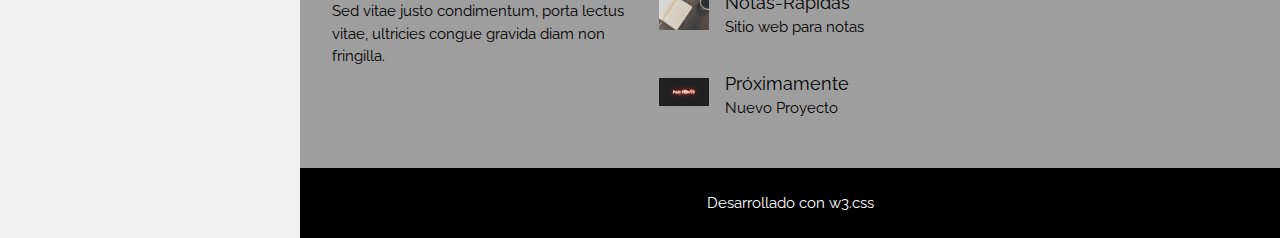
==== commit a5086f6a: "Update index.html" ====
--- a/index.html
+++ b/index.html
@@ -49,14 +49,12 @@
     <!-- About section -->
     <div class="w3-container w3-dark-grey w3-center w3-text-light-grey w3-padding-32" id="about">
         <h4><b>Sobre Mí</b></h4>
-        <img src="img/me.jpg" alt="Me" class="w3-image w3-padding-32" width="600" height="650">
+        <img src="img/fotico.jpeg" alt="Me" class="w3-image w3-padding-32" width="300" height="377">
         <div class="w3-content w3-justify" style="max-width:600px">
             <h4>Cristian Garro Hernández</h4>
             <p>
-                Lorem ipsum dolor sit amet, consectetur adipisicing elit. Consectetur dolorem incidunt magnam officia porro? Cum earum excepturi illum incidunt quaerat sint? At distinctio dolores ducimus eos quidem. Accusantium, quaerat quas?
-                Lorem ipsum dolor sit amet, consectetur adipisicing elit. Accusantium ad animi autem consectetur deleniti dignissimos et, in labore magnam maiores maxime officia omnis porro praesentium quae quibusdam totam ut, voluptatem.
-                Lorem ipsum dolor sit amet, consectetur adipisicing elit. Aperiam aspernatur, assumenda consectetur dolore enim eum, facere incidunt inventore, obcaecati optio ratione sed tempora tenetur. Autem iure laborum maxime odio quibusdam.
-                Lorem ipsum dolor sit amet, consectetur adipisicing elit. Eveniet, fugit, quaerat! A aliquid corporis culpa cupiditate, dolor error et eveniet illo iusto magnam, nisi praesentium? Eum facilis odit pariatur voluptatum.
+                Ingeniero Informtico con más de 3 años de experiencia en el desarrollo de sistemas informáticos. Con enfoque a expandir mis conocimientos
+                en pro de entregar soluciones integras y confiables, que cumplan con los estándares de las industrias y las expctativas de los usuarios.
             </p>
 
             <hr class="w3-opacity">
@@ -65,7 +63,7 @@
             <div class="w3-row-padding">
                 <div class="w3-half">
                   <label>Precio Depto</label>
-                  <input class="w3-input w3-border" type="number" id="precio" placeholder="1234">
+                  <input class="w3-input w3-border" type="number" id="precio">
                 </div>
                 <div class="w3-half">
                   <label>Valor UF</label>
--- a/css/style.css
+++ b/css/style.css
@@ -13,3 +13,15 @@
 a{
     text-decoration: none;
 }
+
+/* Chrome, Safari, Edge, Opera */
+input::-webkit-outer-spin-button,
+input::-webkit-inner-spin-button {
+  -webkit-appearance: none;
+  margin: 0;
+}
+
+/* Firefox */
+input[type=number] {
+  -moz-appearance: textfield;
+}
--- a/css/style.css
+++ b/css/style.css
@@ -13,3 +13,15 @@
 a{
     text-decoration: none;
 }
+
+/* Chrome, Safari, Edge, Opera */
+input::-webkit-outer-spin-button,
+input::-webkit-inner-spin-button {
+  -webkit-appearance: none;
+  margin: 0;
+}
+
+/* Firefox */
+input[type=number] {
+  -moz-appearance: textfield;
+}
